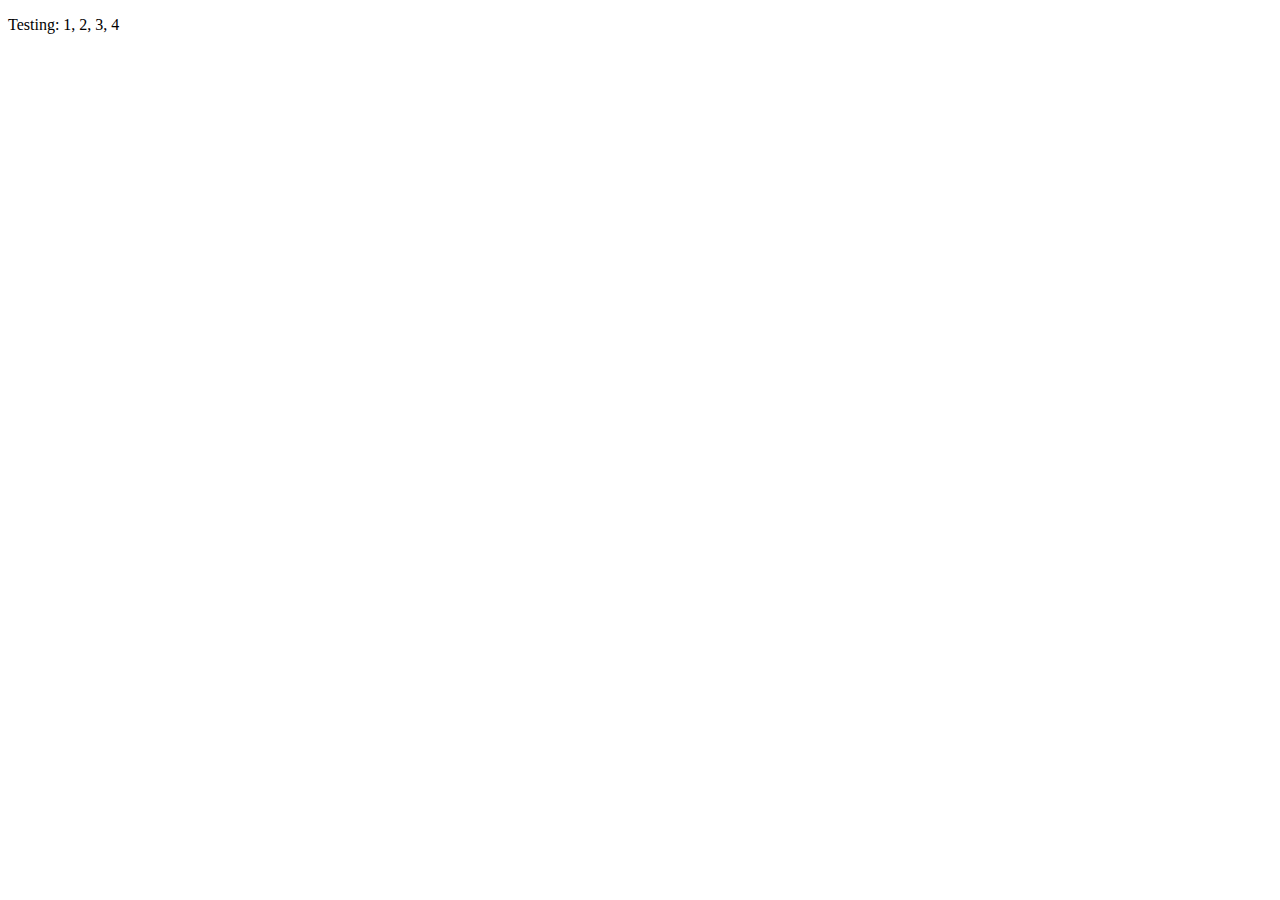
==== src/index.html @ 309d2a3a "Initial commit" ====
<!DOCTYPE html>
<html class="no-js" lang="en">
<head>
  <title>Bootstrap 5 Layout</title>
  <meta http-equiv="x-ua-compatible" content="ie=edge">
  <meta name="viewport" content="width=device-width, initial-scale=1.0" />
  <link rel="stylesheet" href="css/styles.css">
</head>

<body>
  <!-- Content starts here -->
  <p>Testing: 1, 2, 3, 4</p>

  <!-- Closing scripts here -->
  <script src="js/bootstrap.bundle.min.js"></script>
</body>
</html>
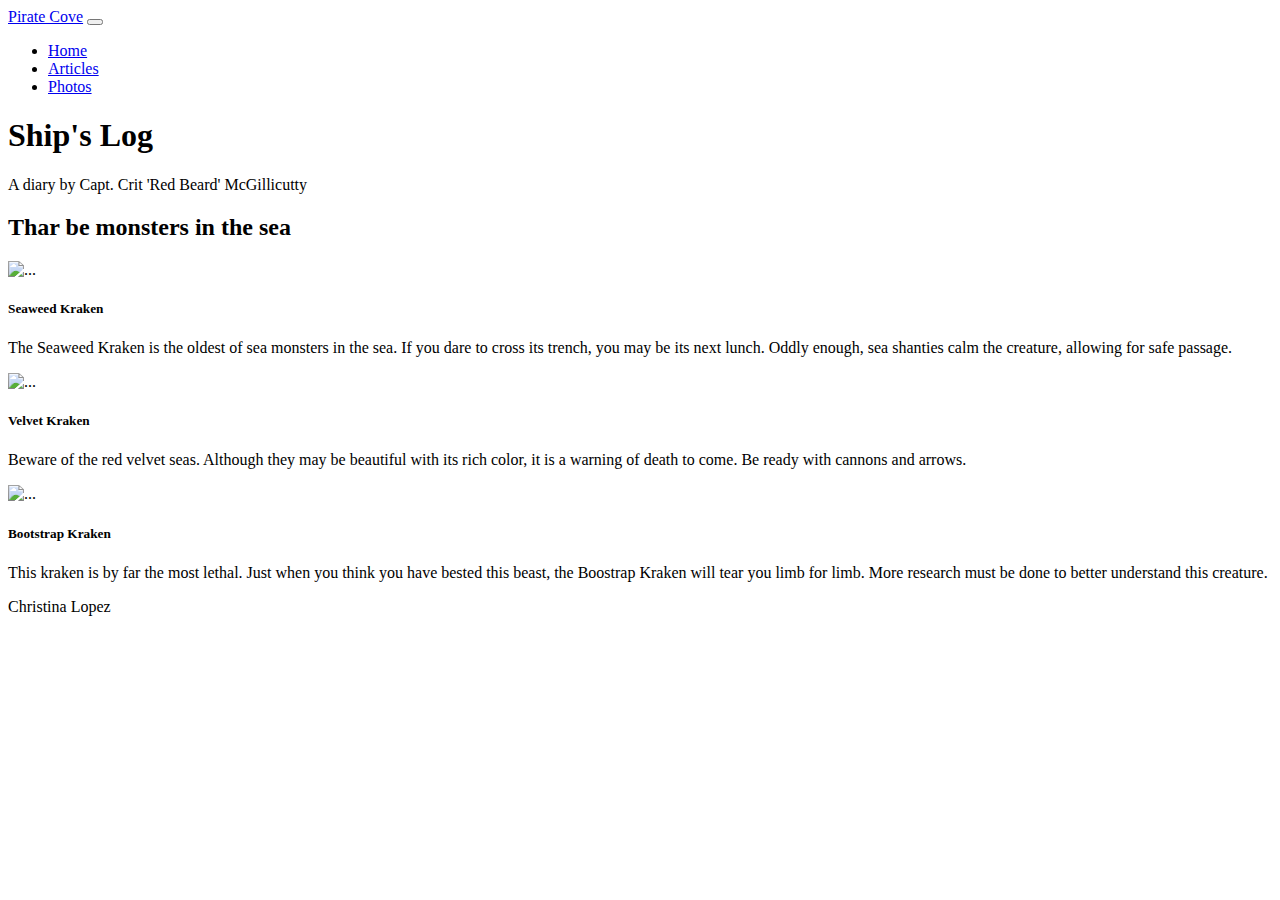
==== commit 92e20092: "bs-mastery is done" ====
--- a/src/index.html
+++ b/src/index.html
@@ -8,8 +8,74 @@
 </head>
 
 <body>
+  <nav class="navbar navbar-expand-lg navbar bg-dark border-bottom border-body" data-bs-theme="dark"">
+    <div class="container-fluid">
+      <a class="navbar-brand" href="#">Pirate Cove</a>
+      <button class="navbar-toggler" type="button" data-bs-toggle="collapse" data-bs-target="#navbarNav" aria-controls="navbarNav" aria-expanded="false" aria-label="Toggle navigation">
+        <span class="navbar-toggler-icon"></span>
+      </button>
+      <div class="collapse navbar-collapse" id="navbarNav">
+        <ul class="navbar-nav">
+          <li class="nav-item">
+            <a class="nav-link active" aria-current="page" href="index.html">Home</a>
+          </li>
+          <li class="nav-item">
+            <a class="nav-link" href="articles.html">Articles</a>
+          </li>
+          <li class="nav-item">
+            <a class="nav-link" href="photos.html">Photos</a>
+          </li>
+        </ul>
+      </div>
+    </div>
+  </nav>
+
+<!---I still don't quite understand --> 
+<div class="container-expand mb-3">
+  <header class ="container-expand mb-3 p-5">
+    <link rel="preconnect" href="https://fonts.googleapis.com">
+    <link rel="preconnect" href="https://fonts.gstatic.com" crossorigin>
+    <link href="https://fonts.googleapis.com/css2?family=Metamorphous&display=swap" rel="stylesheet">
+    <h1 class="Display-4">Ship's Log</h1>
+    <p class="lead">A diary by Capt. Crit 'Red Beard' McGillicutty</p>
+  <header>
+</div>
+
   <!-- Content starts here -->
-  <p>Testing: 1, 2, 3, 4</p>
+<div class = "content">
+  <h2>Thar be monsters in the sea</h2>
+
+  <div class="row row-cols-1 row-cols-md-3 g-3">
+    <div class="col">
+      <div class="card">
+        <img src="../img/kraken01.jpg" class="card-img-top" alt="...">
+        <div class="card-body">
+          <h5 class="card-title">Seaweed Kraken</h5>
+          <p class="card-text">The Seaweed Kraken is the oldest of sea monsters in the sea. If you dare to cross its trench, you may be its next lunch. Oddly enough, sea shanties calm the creature, allowing for safe passage.</p>
+        </div>
+      </div>
+    </div>
+    <div class="col">
+      <div class="card">
+        <img src="../img/kraken02.jpg" class="card-img-top" alt="...">
+        <div class="card-body">
+          <h5 class="card-title">Velvet Kraken</h5>
+          <p class="card-text">Beware of the red velvet seas. Although they may be beautiful with its rich color, it is a warning of death to come. Be ready with cannons and arrows.</p>
+        </div>
+      </div>
+    </div>
+    <div class="col">
+      <div class="card">
+        <img src="../img/kraken03.jpg" class="card-img-top" alt="...">
+        <div class="card-body">
+          <h5 class="card-title">Bootstrap Kraken</h5>
+          <p class="card-text">This kraken is by far the most lethal. Just when you think you have bested this beast, the Boostrap Kraken will tear you limb for limb. More research must be done to better understand this creature.</p>
+        </div>
+      </div>
+    </div>
+  </div>
+   <footer>Christina Lopez</footer>
+</div>
 
   <!-- Closing scripts here -->
   <script src="js/bootstrap.bundle.min.js"></script>
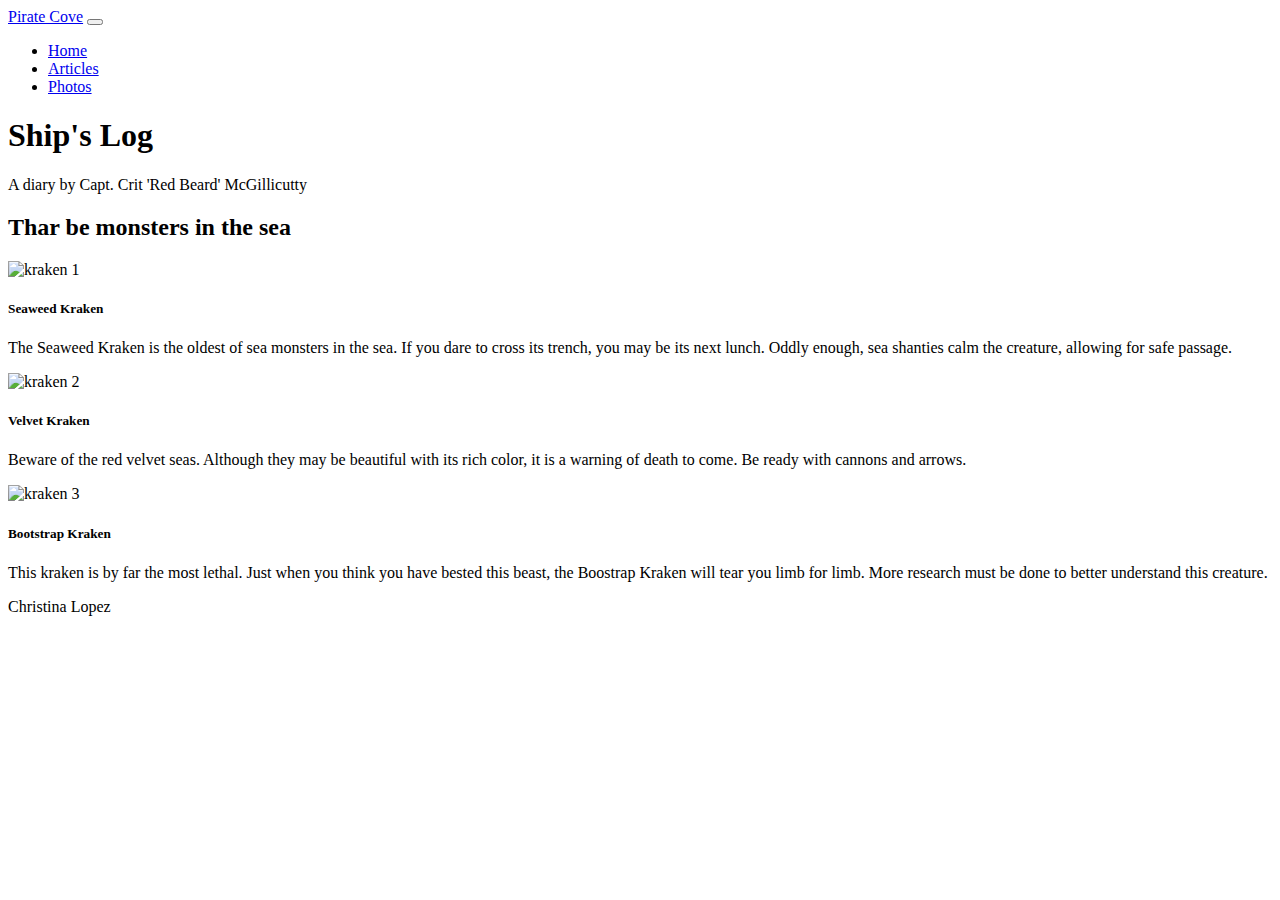
==== commit 02c17381: "bootstrap mastery is done" ====
--- a/src/index.html
+++ b/src/index.html
@@ -48,7 +48,7 @@
   <div class="row row-cols-1 row-cols-md-3 g-3">
     <div class="col">
       <div class="card">
-        <img src="../img/kraken01.jpg" class="card-img-top" alt="...">
+        <img src="/../img/kraken01.jpg" class="card-img-top" alt="kraken 1">
         <div class="card-body">
           <h5 class="card-title">Seaweed Kraken</h5>
           <p class="card-text">The Seaweed Kraken is the oldest of sea monsters in the sea. If you dare to cross its trench, you may be its next lunch. Oddly enough, sea shanties calm the creature, allowing for safe passage.</p>
@@ -57,7 +57,7 @@
     </div>
     <div class="col">
       <div class="card">
-        <img src="../img/kraken02.jpg" class="card-img-top" alt="...">
+        <img src="/../img/kraken02.jpg" class="card-img-top" alt="kraken 2">
         <div class="card-body">
           <h5 class="card-title">Velvet Kraken</h5>
           <p class="card-text">Beware of the red velvet seas. Although they may be beautiful with its rich color, it is a warning of death to come. Be ready with cannons and arrows.</p>
@@ -66,7 +66,7 @@
     </div>
     <div class="col">
       <div class="card">
-        <img src="../img/kraken03.jpg" class="card-img-top" alt="...">
+        <img src="/../img/kraken03.jpg" class="card-img-top" alt="kraken 3">
         <div class="card-body">
           <h5 class="card-title">Bootstrap Kraken</h5>
           <p class="card-text">This kraken is by far the most lethal. Just when you think you have bested this beast, the Boostrap Kraken will tear you limb for limb. More research must be done to better understand this creature.</p>
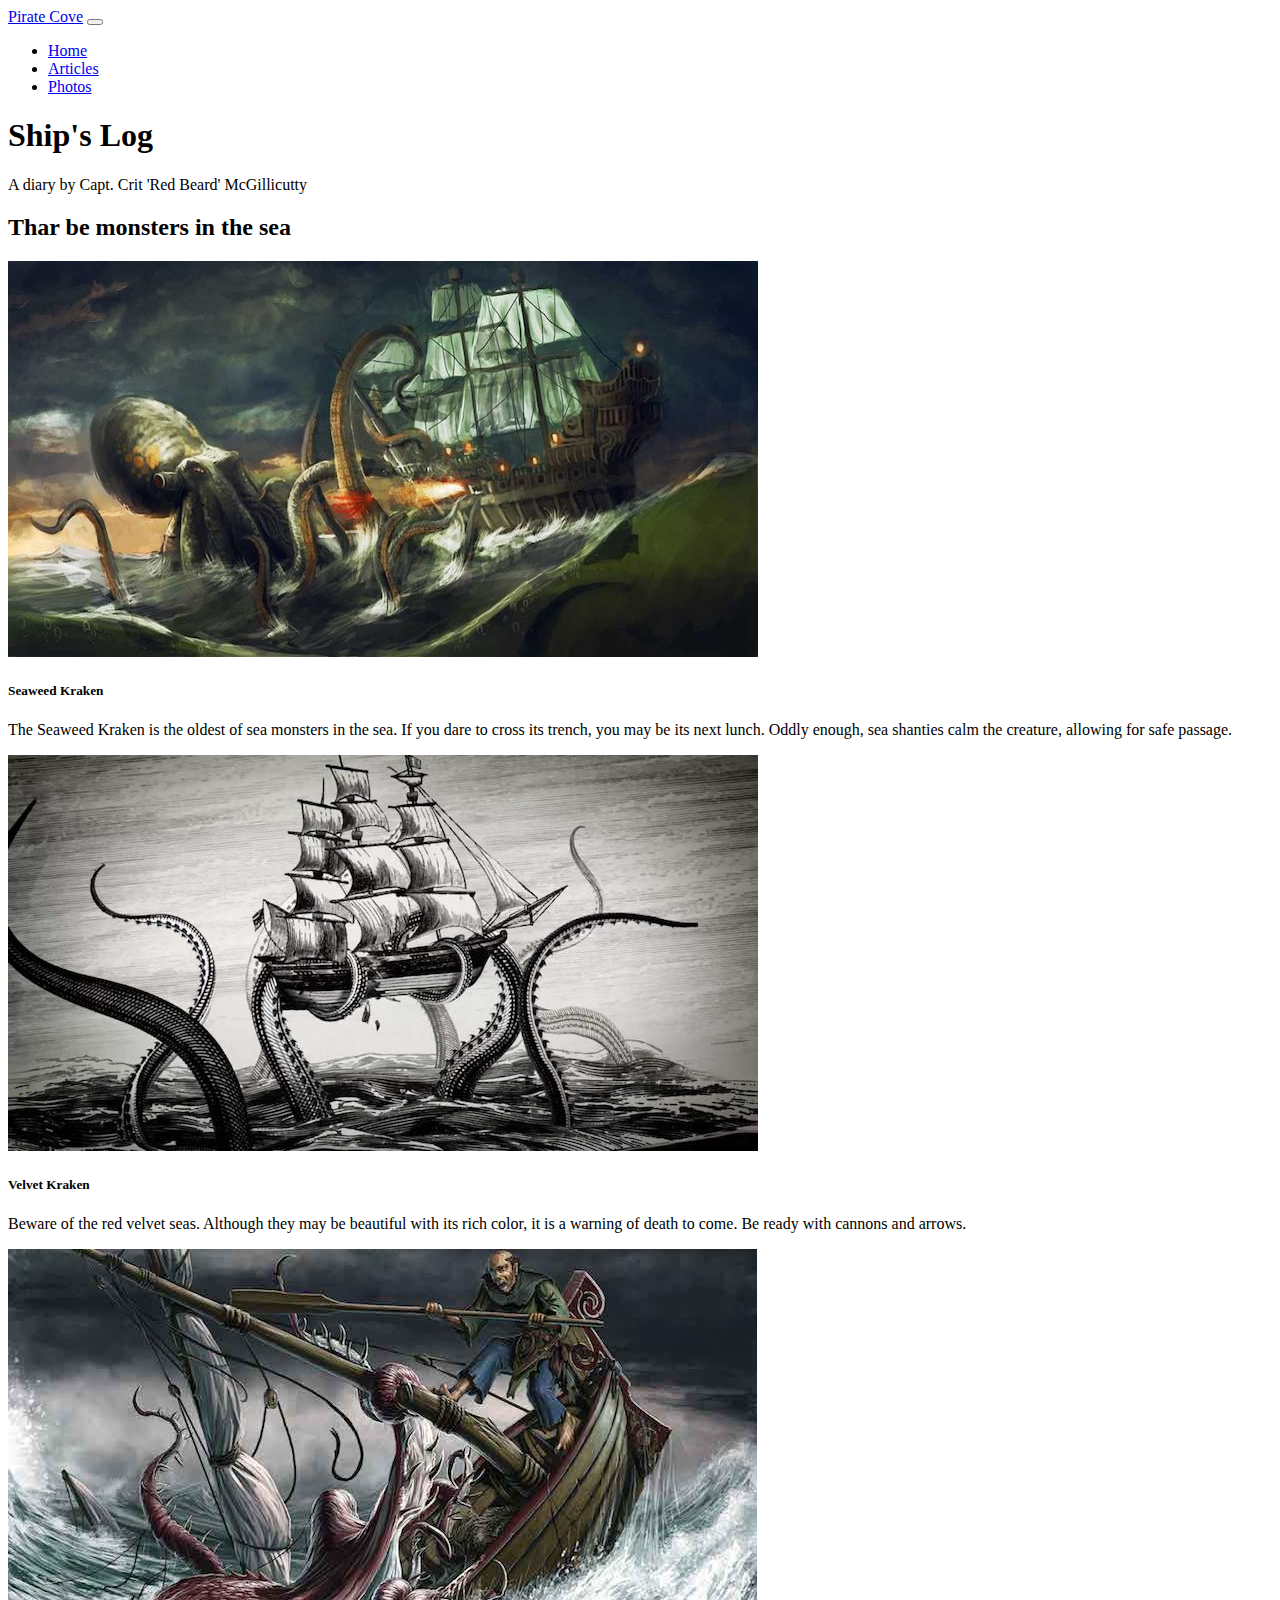
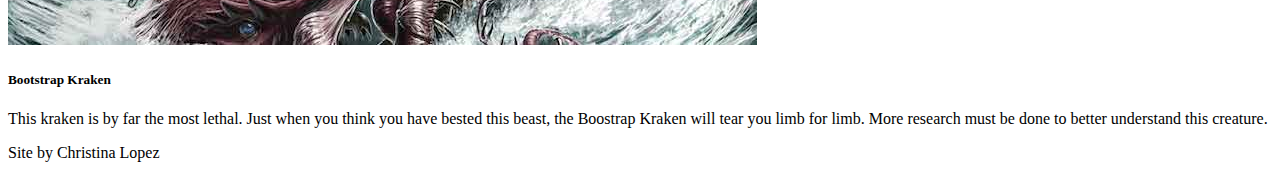
==== commit 851356cb: "bootstrap mastery is done" ====
--- a/src/index.html
+++ b/src/index.html
@@ -48,7 +48,7 @@
   <div class="row row-cols-1 row-cols-md-3 g-3">
     <div class="col">
       <div class="card">
-        <img src="/../img/kraken01.jpg" class="card-img-top" alt="kraken 1">
+        <img src="img/kraken01.jpg" class="card-img-top" alt="kraken 1">
         <div class="card-body">
           <h5 class="card-title">Seaweed Kraken</h5>
           <p class="card-text">The Seaweed Kraken is the oldest of sea monsters in the sea. If you dare to cross its trench, you may be its next lunch. Oddly enough, sea shanties calm the creature, allowing for safe passage.</p>
@@ -57,7 +57,7 @@
     </div>
     <div class="col">
       <div class="card">
-        <img src="/../img/kraken02.jpg" class="card-img-top" alt="kraken 2">
+        <img src="img/kraken02.jpg" class="card-img-top" alt="kraken 2">
         <div class="card-body">
           <h5 class="card-title">Velvet Kraken</h5>
           <p class="card-text">Beware of the red velvet seas. Although they may be beautiful with its rich color, it is a warning of death to come. Be ready with cannons and arrows.</p>
@@ -66,7 +66,7 @@
     </div>
     <div class="col">
       <div class="card">
-        <img src="/../img/kraken03.jpg" class="card-img-top" alt="kraken 3">
+        <img src="img/kraken03.jpg" class="card-img-top" alt="kraken 3">
         <div class="card-body">
           <h5 class="card-title">Bootstrap Kraken</h5>
           <p class="card-text">This kraken is by far the most lethal. Just when you think you have bested this beast, the Boostrap Kraken will tear you limb for limb. More research must be done to better understand this creature.</p>
@@ -74,7 +74,7 @@
       </div>
     </div>
   </div>
-   <footer>Christina Lopez</footer>
+   <footer> Site by Christina Lopez</footer>
 </div>
 
   <!-- Closing scripts here -->
